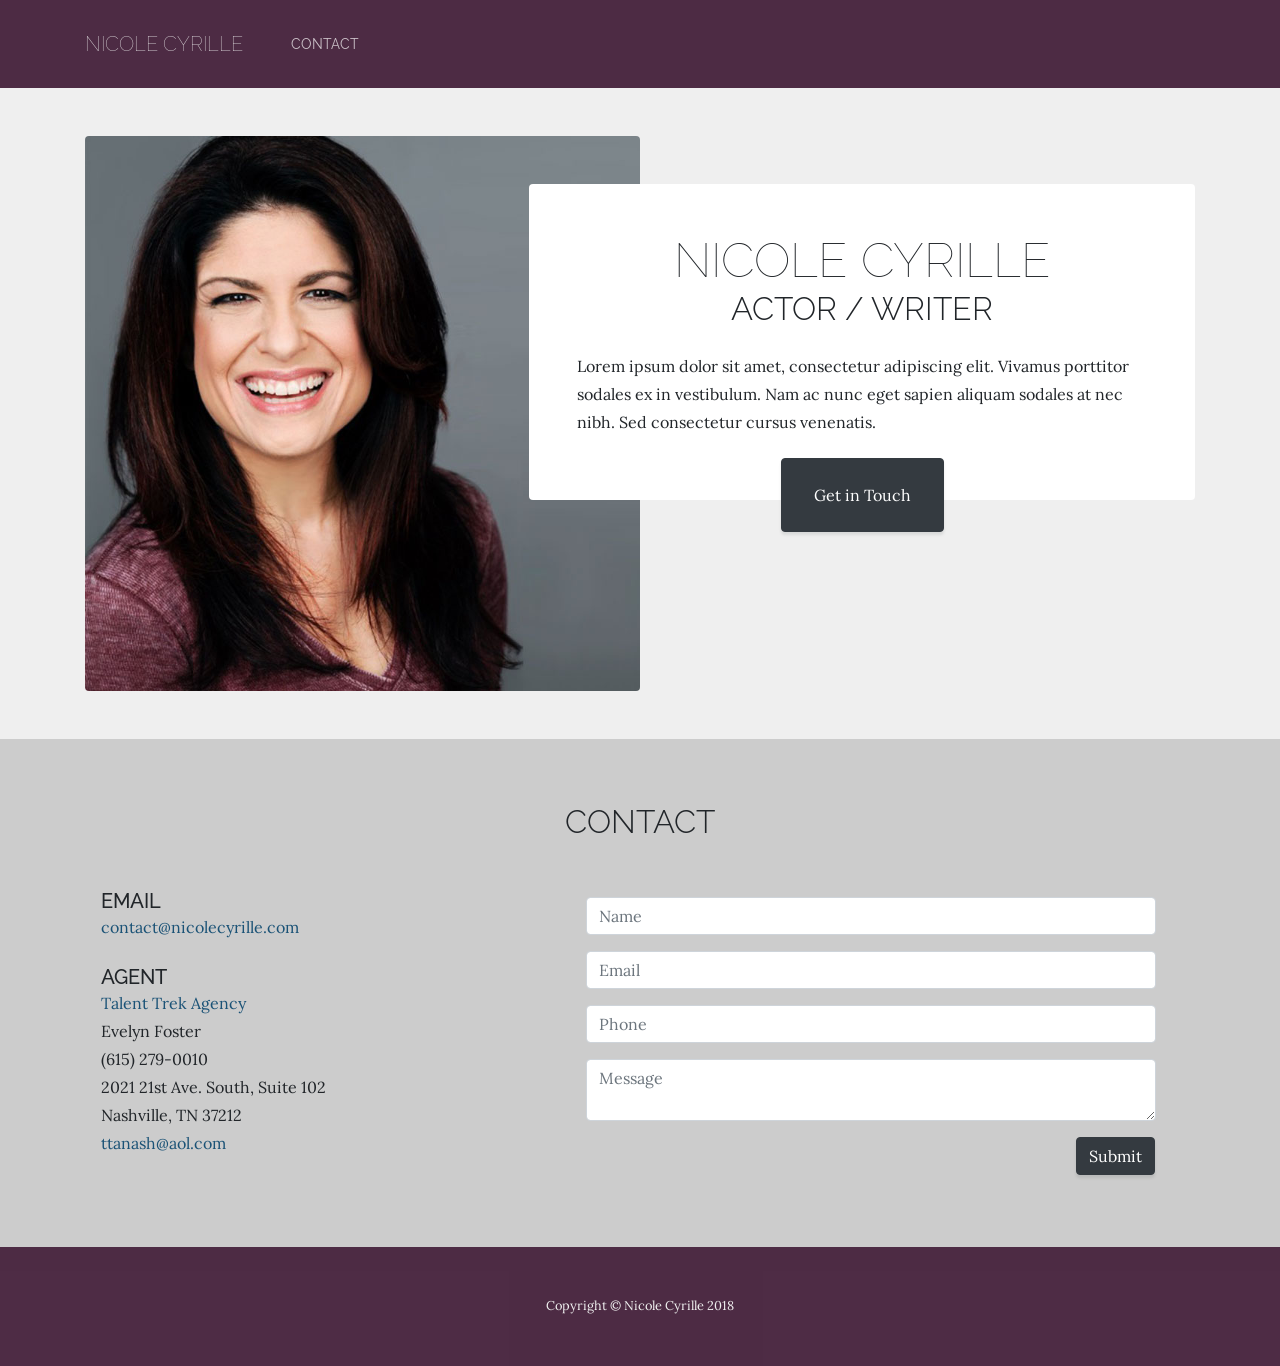
==== v2/index.html @ 9c0bcb89 "v2 // TEST" ====
<!DOCTYPE html>
<html lang="en">

  <head>

    <meta charset="utf-8">
    <meta name="viewport" content="width=device-width, initial-scale=1, shrink-to-fit=no">
    <meta name="description" content="">
    <meta name="author" content="">

    <title>Nicole Cyrille | Actor / Writer</title>

    <!-- Bootstrap core CSS -->
    <link href="vendor/bootstrap/css/bootstrap.min.css" rel="stylesheet">

    <!-- Custom fonts for this template -->
    <link href="https://fonts.googleapis.com/css?family=Raleway:100,100i,200,200i,300,300i,400,400i,500,500i,600,600i,700,700i,800,800i,900,900i" rel="stylesheet">
    <link href="https://fonts.googleapis.com/css?family=Lora:400,400i,700,700i" rel="stylesheet">

    <!-- Custom styles for this template -->
    <link href="css/business-casual.min.css" rel="stylesheet">
    <link href="css/main.css" rel="stylesheet">

  </head>

  <body>

    <!-- Navigation -->
    <nav class="navbar navbar-expand-lg navbar-dark py-lg-4" id="mainNav">
      <div class="container">
        <a class="navbar-brand text-uppercase text-expanded font-weight-light" href="#">Nicole Cyrille</a>
        <button class="navbar-toggler" type="button" data-toggle="collapse" data-target="#navbarResponsive" aria-controls="navbarResponsive" aria-expanded="false" aria-label="Toggle navigation">
          <span class="navbar-toggler-icon"></span>
        </button>
        <div class="collapse navbar-collapse" id="navbarResponsive">
          <ul class="navbar-nav navbar-right">
            <li class="nav-item px-lg-4">
              <a class="nav-link text-uppercase text-expanded" href="#contact">Contact</a>
            </li>
          </ul>
        </div>
      </div>
    </nav>

    <section class="page-section clearfix">
      <div class="container">
        <div class="intro">
          <img class="intro-img img-fluid mb-3 mb-lg-0 rounded" src="img/intro.jpg" alt="">
          <div class="intro-text bg-white p-5 rounded">
            <h2 class="section-heading text-center mb-4">
              <span class="section-heading-upper">Nicole Cyrille</span>
              <span class="section-heading-lower">Actor / Writer</span>
            </h2>
            <p class="mb-3">Lorem ipsum dolor sit amet, consectetur adipiscing elit. Vivamus porttitor sodales ex in vestibulum. Nam ac nunc eget sapien aliquam sodales at nec nibh. Sed consectetur cursus venenatis.
            </p>
            <div class="intro-button text-center mx-auto">
              <a class="btn btn-dark btn-xl" href="#contact">Get in Touch</a>
            </div>
          </div>
        </div>
      </div>
    </section>

    <section class="page-section cta">
      <div class="container">
        <div class="row p-3">
          <div id="contact" class="col-sm-12">
            <h2 class="section-heading mb-5 text-center">
              <span class="section-heading-lower">Contact</span>
            </h2>
          </div>
          <div class="col-md-5">
            <div >
              <h5 class="mb-0">EMAIL</h5>
              <p class="mb-4">
                <a href="mailto:contact@nicolecyrille.com">contact@nicolecyrille.com</a>
              </p>

              <h5 class="mb-0">AGENT</h5>
              <p class="mb-4"><a target="_blank" href="http://www.talenttrek.com">Talent Trek Agency</a><br>
                Evelyn Foster<br>
                (615) 279-0010<br>
                2021 21st Ave. South, Suite 102<br>
                Nashville, TN 37212<br>
                <a href="mailto:ttanash@aol.com">ttanash@aol.com</a></p>
            </div>
          </div>
          <div class="col-md-7">
            <div class="cta-inner text-right rounded">
              <div class="mb-0">
                <form class="jotform-form" action="https://submit.jotform.us/submit/80497304207152/" method="post" name="form_80497304207152" id="80497304207152" accept-charset="utf-8">
                  <input type="hidden" name="formID" value="80497304207152" />
                  <div id="id_7" class="form-group col-sm-12">
                      <input id="input_7" name="q7_name" type="text" class="form-control" placeholder="Name" required>
                  </div>
                  <div id="id_4" class="form-group col-sm-12">
                      <input id="input_4" name="q4_email" type="email" class="form-control" placeholder="Email" required>
                  </div>
                  <div id="id_8" class="form-group col-md-12">
                      <input id="input_8" name="q8_phone" type="text" class="form-control" placeholder="Phone">
                  </div>
                  <div id="id_6" class="col-md-12">
                      <textarea id="input_6" name="q6_message" class="form-control" placeholder="Message" required></textarea>
                  </div>
                  
                  <input id="id_2" type="submit" class="mt-3 mr-3 btn btn-dark btn-l" value="Submit" />
                  <input type="hidden" id="simple_spc" name="simple_spc" value="80497304207152" />
                  <script type="text/javascript">
                      document.getElementById("si" + "mple" + "_spc").value = "80497304207152-80497304207152";
                  </script>
                </form>
              </div>
            </div>
          </div>
        </div>
      </div>
    </section>

    <footer class="footer text-center py-5">
      <div class="container">
        <p class="m-0 small">Copyright &copy; Nicole Cyrille 2018</p>
      </div>
    </footer>

    <!-- Bootstrap core JavaScript -->
    <script src="vendor/jquery/jquery.min.js"></script>
    <script src="vendor/bootstrap/js/bootstrap.bundle.min.js"></script>

  </body>

</html>
---- v2/css/business-casual.min.css ----
body{font-family:Lora;background:linear-gradient(rgba(47,23,15,.65),rgba(47,23,15,.65)),url(../img/bg.jpg);background-attachment:fixed;background-position:center;background-size:cover}h1,h2,h3,h4,h5,h6{font-family:Raleway}p{line-height:1.75}.text-faded{color:rgba(255,255,255,.3)}.site-heading{margin-top:5rem;margin-bottom:5rem;text-transform:uppercase;line-height:1;font-family:Raleway}.site-heading .site-heading-upper{display:block;font-size:2rem;font-weight:800}.site-heading .site-heading-lower{font-size:5rem;font-weight:100;line-height:4rem}.page-section{margin-top:5rem;margin-bottom:5rem}.section-heading{text-transform:uppercase}.section-heading .section-heading-upper{display:block;font-size:1rem;font-weight:800}.section-heading .section-heading-lower{display:block;font-size:3rem;font-weight:100}.bg-faded{background-color:rgba(255,255,255,.85)}#mainNav{background-color:rgba(47,23,15,.9);font-family:Raleway}#mainNav .navbar-brand{color:#e6a756}#mainNav .navbar-nav .nav-item .nav-link{color:rgba(255,255,255,.7);font-weight:800}#mainNav .navbar-nav .nav-item.active .nav-link{color:#e6a756}@media (min-width:992px){#mainNav .navbar-nav .nav-item .nav-link{font-size:.9rem}#mainNav .navbar-nav .nav-item .nav-link:hover{color:rgba(255,255,255,.4)}#mainNav .navbar-nav .nav-item.active .nav-link:hover{color:#e6a756}}.btn-xl{font-weight:700;font-size:.8rem;padding-top:1.5rem;padding-bottom:1.5rem;padding-left:2rem;padding-right:2rem}.intro{position:relative}@media (min-width:992px){.intro .intro-img{width:75%;float:right}.intro .intro-text{left:0;width:60%;margin-top:3rem;position:absolute}.intro .intro-text .intro-button{width:100%;left:0;position:absolute;bottom:-2rem}}@media (min-width:1200px){.intro .intro-text{width:45%}}.cta{padding-top:5rem;padding-bottom:5rem;background-color:rgba(230,167,86,.9)}.cta .cta-inner{position:relative;padding:3rem;margin:.5rem;background-color:rgba(255,255,255,.85)}.cta .cta-inner:before{border-radius:.5rem;content:'';position:absolute;top:-.5rem;bottom:-.5rem;left:-.5rem;right:-.5rem;border:.25rem solid rgba(255,255,255,.85)}@media (min-width:992px){.about-heading .about-heading-img{position:relative;z-index:0}.about-heading .about-heading-content{margin-top:-5rem;position:relative;z-index:1}}@media (min-width:992px){.product-item .product-item-title{position:relative;z-index:1;margin-bottom:-3rem}.product-item .product-item-img{position:relative;z-index:0;max-width:60vw}.product-item .product-item-description{position:relative;z-index:1;margin-top:-3rem;max-width:50vw}}.list-hours{font-size:.9rem}.list-hours .list-hours-item{border-bottom:1px solid rgba(230,167,86,.5);padding-bottom:.25rem;margin-bottom:1rem;font-style:italic}.list-hours .list-hours-item.today{font-weight:700;color:#e6a756}@media (min-width:992px){.list-hours{width:50%;font-size:1.1rem}}.address strong{font-size:1.2rem}.footer{background-color:rgba(47,23,15,.9)}.text-primary{color:#e6a756!important}.bg-primary{background-color:#e6a756!important}.btn{box-shadow:0 3px 3px 0 rgba(33,37,41,.1)}.btn-primary{background-color:#1A5276;border-color:#e6a756}.btn-primary:active,.btn-primary:focus,.btn-primary:hover{background-color:#df902a;border-color:#df902a}.font-weight-light{font-weight:100!important}
---- v2/css/main.css ----
body {
	background: #efefef;
}

#mainNav {
    background-color: rgba(60, 23, 50, 0.9);
}

#mainNav .navbar-brand {
    color: #efefef;
}

#mainNav .navbar-nav .nav-item .nav-link {
    color: rgba(255,255,255,.7);
    font-weight: 400;
}

.page-section {
    margin-top: 3rem;
    margin-bottom: 3rem;
}

.section-heading .section-heading-upper {
    font-size: 3rem;
    font-weight: 100;
}

.section-heading .section-heading-lower {
    font-size: 2rem;
    font-weight: 300;
}

.cta {
    background-color: #ccc;
    margin-bottom: 0;
    padding-top: 3rem;
    padding-bottom: 3rem;
}

.cta .cta-inner {
    background-color: transparent;
    padding: 0;
}

.cta .cta-inner:before {
    border: none;
}

a {
    color: #1A5276;
}

.btn-xl {
    font-weight: 400;
    font-size: 1rem;
}

.footer {
	color: #efefef;
    background-color: rgba(60, 23, 50, 0.9);
}

@media (min-width: 992px) {
	.intro .intro-img {
    	width: 50%;
    	float: left;
    }

    .intro .intro-text {
    	left: 40%;
    	right: 0;
    	width: 60%;
	}
}

@media (min-width: 768px) {
	.navbar-right {
    	float: right!important;
    	margin-right: -15px;
    }
}
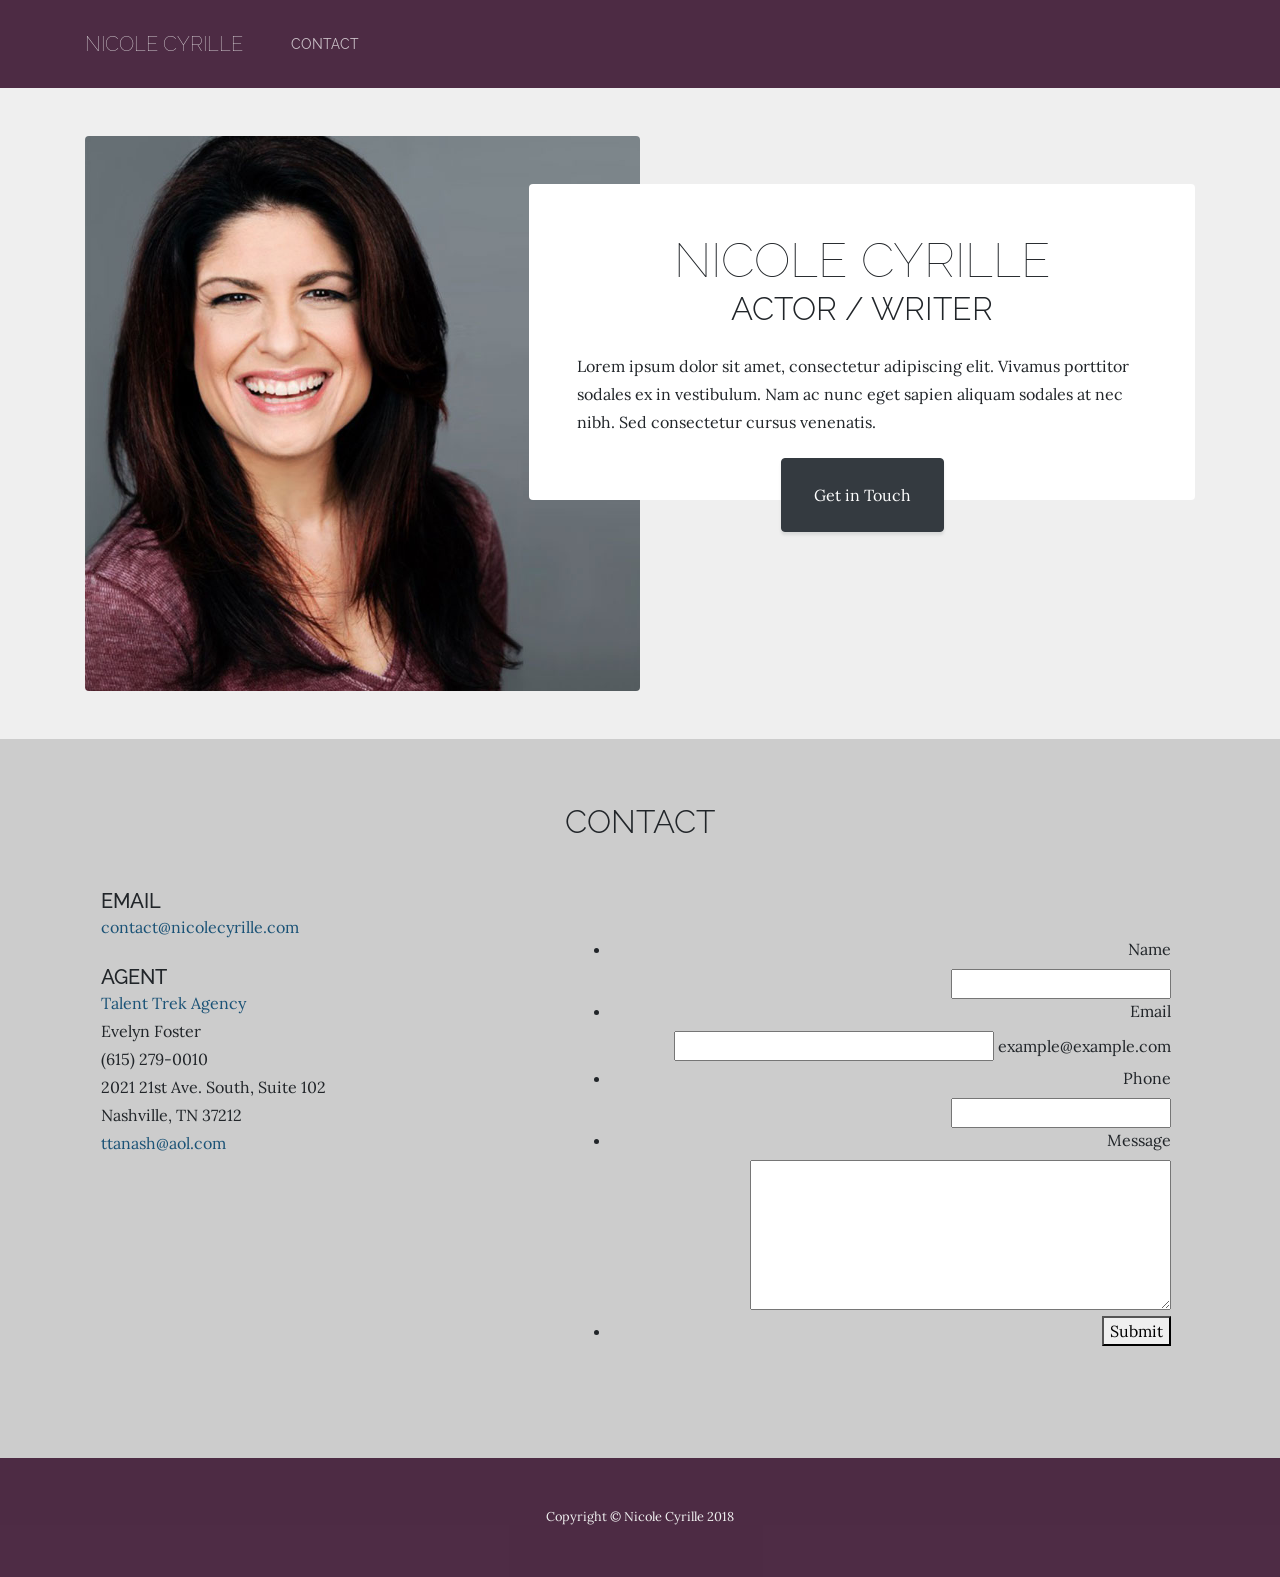
==== commit 45549721: "v2 // TEST" ====
--- a/v2/index.html
+++ b/v2/index.html
@@ -88,27 +88,76 @@
           <div class="col-md-7">
             <div class="cta-inner text-right rounded">
               <div class="mb-0">
-                <form class="jotform-form" action="https://submit.jotform.us/submit/80497304207152/" method="post" name="form_80497304207152" id="80497304207152" accept-charset="utf-8">
-                  <input type="hidden" name="formID" value="80497304207152" />
-                  <div id="id_7" class="form-group col-sm-12">
-                      <input id="input_7" name="q7_name" type="text" class="form-control" placeholder="Name" required>
-                  </div>
-                  <div id="id_4" class="form-group col-sm-12">
-                      <input id="input_4" name="q4_email" type="email" class="form-control" placeholder="Email" required>
-                  </div>
-                  <div id="id_8" class="form-group col-md-12">
-                      <input id="input_8" name="q8_phone" type="text" class="form-control" placeholder="Phone">
-                  </div>
-                  <div id="id_6" class="col-md-12">
-                      <textarea id="input_6" name="q6_message" class="form-control" placeholder="Message" required></textarea>
-                  </div>
-                  
-                  <input id="id_2" type="submit" class="mt-3 mr-3 btn btn-dark btn-l" value="Submit" />
-                  <input type="hidden" id="simple_spc" name="simple_spc" value="80497304207152" />
-                  <script type="text/javascript">
-                      document.getElementById("si" + "mple" + "_spc").value = "80497304207152-80497304207152";
-                  </script>
-                </form>
+                <script src="https://cdn.jotfor.ms/static/prototype.forms.js" type="text/javascript"></script>
+<script src="https://cdn.jotfor.ms/static/jotform.forms.js?3.3.4881" type="text/javascript"></script>
+<script type="text/javascript">
+   JotForm.init(function(){
+      JotForm.alterTexts(undefined);
+  JotForm.clearFieldOnHide="disable";
+  JotForm.submitError="jumpToFirstError";
+    /*INIT-END*/
+});
+
+   JotForm.prepareCalculationsOnTheFly([null,null,{"name":"submit2","qid":"2","text":"Submit","type":"control_button"},null,{"description":"","name":"email","qid":"4","subLabel":"example@example.com","text":"Email","type":"control_email"},null,{"description":"","name":"message","qid":"6","subLabel":"","text":"Message","type":"control_textarea"},{"description":"","name":"name","qid":"7","subLabel":"","text":"Name","type":"control_textbox"},{"description":"","name":"phone","qid":"8","subLabel":"","text":"Phone","type":"control_textbox"}]);
+   setTimeout(function() {
+JotForm.paymentExtrasOnTheFly([null,null,{"name":"submit2","qid":"2","text":"Submit","type":"control_button"},null,{"description":"","name":"email","qid":"4","subLabel":"example@example.com","text":"Email","type":"control_email"},null,{"description":"","name":"message","qid":"6","subLabel":"","text":"Message","type":"control_textarea"},{"description":"","name":"name","qid":"7","subLabel":"","text":"Name","type":"control_textbox"},{"description":"","name":"phone","qid":"8","subLabel":"","text":"Phone","type":"control_textbox"}]);}, 20); 
+</script>
+
+<form class="jotform-form" action="https://submit.jotform.us/submit/80497304207152/" method="post" name="form_80497304207152" id="80497304207152" accept-charset="utf-8">
+  <input type="hidden" name="formID" value="80497304207152" />
+  <div class="form-all">
+    <ul class="form-section page-section">
+      <li class="form-line" data-type="control_textbox" id="id_7">
+        <label class="form-label form-label-top form-label-auto" id="label_7" for="input_7"> Name </label>
+        <div id="cid_7" class="form-input-wide">
+          <input type="text" id="input_7" name="q7_name" data-type="input-textbox" class="form-textbox" size="20" value="" data-component="textbox" />
+        </div>
+      </li>
+      <li class="form-line" data-type="control_email" id="id_4">
+        <label class="form-label form-label-top form-label-auto" id="label_4" for="input_4"> Email </label>
+        <div id="cid_4" class="form-input-wide">
+          <span class="form-sub-label-container" style="vertical-align:top;">
+            <input type="email" id="input_4" name="q4_email" class="form-textbox validate[Email]" size="30" value="" data-component="email" />
+            <label class="form-sub-label" for="input_4" style="min-height:13px;"> example@example.com </label>
+          </span>
+        </div>
+      </li>
+      <li class="form-line" data-type="control_textbox" id="id_8">
+        <label class="form-label form-label-top form-label-auto" id="label_8" for="input_8"> Phone </label>
+        <div id="cid_8" class="form-input-wide">
+          <input type="text" id="input_8" name="q8_phone" data-type="input-textbox" class="form-textbox" size="20" value="" data-component="textbox" />
+        </div>
+      </li>
+      <li class="form-line" data-type="control_textarea" id="id_6">
+        <label class="form-label form-label-top form-label-auto" id="label_6" for="input_6"> Message </label>
+        <div id="cid_6" class="form-input-wide">
+          <textarea id="input_6" class="form-textarea" name="q6_message" cols="40" rows="6" data-component="textarea"></textarea>
+        </div>
+      </li>
+      <li class="form-line" data-type="control_button" id="id_2">
+        <div id="cid_2" class="form-input-wide">
+          <div style="margin-left:156px;" class="form-buttons-wrapper">
+            <button id="input_2" type="submit" class="form-submit-button" data-component="button">
+              Submit
+            </button>
+          </div>
+        </div>
+      </li>
+      <li style="display:none">
+        Should be Empty:
+        <input type="text" name="website" value="" />
+      </li>
+    </ul>
+  </div>
+  <script>
+  JotForm.showJotFormPowered = "new_footer";
+  </script>
+  <input type="hidden" id="simple_spc" name="simple_spc" value="80497304207152" />
+  <script type="text/javascript">
+  document.getElementById("si" + "mple" + "_spc").value = "80497304207152-80497304207152";
+  </script>
+</form>
+<script type="text/javascript">JotForm.ownerView=true;</script>
               </div>
             </div>
           </div>
